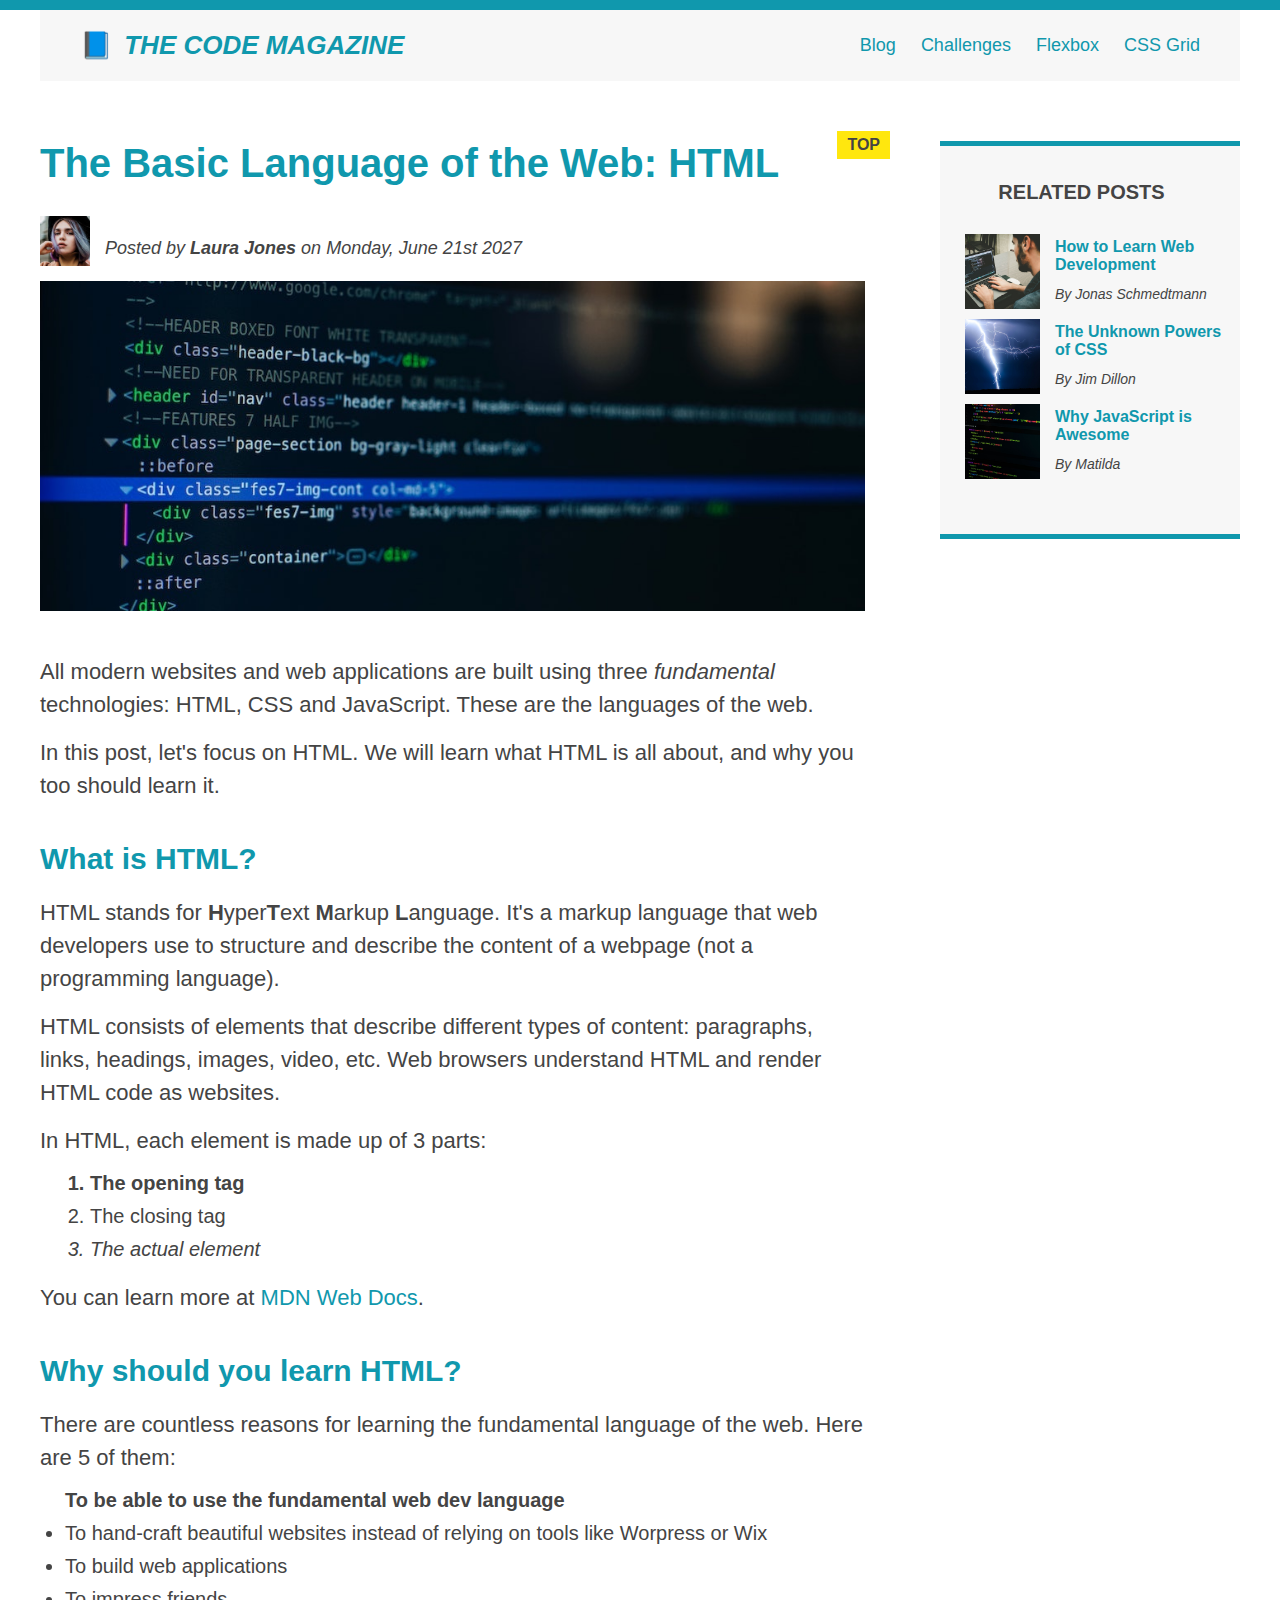
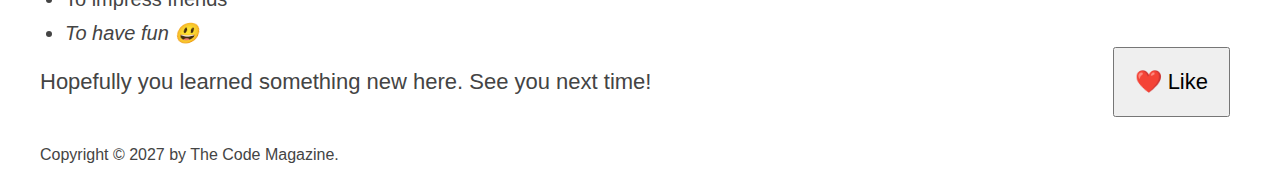
==== starter/04-CSS-Layouts/index.html @ 1882dd5e "upload init files" ====
<!DOCTYPE html>
<html lang="en">
  <head>
    <meta charset="UTF-8" />
    <link href="style.css" rel="stylesheet" />

    <title>The Basic Language of the Web: HTML</title>
  </head>

  <body>
    <!--
    <h1>The Basic Language of the Web: HTML</h1>
    <h2>The Basic Language of the Web: HTML</h2>
    <h3>The Basic Language of the Web: HTML</h3>
    <h4>The Basic Language of the Web: HTML</h4>
    <h5>The Basic Language of the Web: HTML</h5>
    <h6>The Basic Language of the Web: HTML</h6>
    -->

    <div class="container">
      <header class="main-header">
        <h1>📘 The Code Magazine</h1>
        <nav>
          <!-- <strong>This is the navigation</strong> -->
          <a href="blog.html">Blog</a>
          <a href="#">Challenges</a>
          <a href="#">Flexbox</a>
          <a href="css-grid.html">CSS Grid</a>
        </nav>
      </header>
      <div class="row">
        <article>
          <header class="post-header">
            <h2>The Basic Language of the Web: HTML</h2>
            <div class="title-header">
              <img
                src="img/laura-jones.jpg"
                alt="Headshot of Laura Jones"
                height="50"
                width="50"
                class="author-img"
              />

              <p id="author" class="author">
                Posted by <strong>Laura Jones</strong> on Monday, June 21st 2027
              </p>
            </div>
            <img
              src="img/post-img.jpg"
              alt="HTML code on a screen"
              width="50"
              height="20"
              class="post-img"
            />
            <button>❤️ Like</button>
          </header>

          <p>
            All modern websites and web applications are built using three
            <em>fundamental</em>
            technologies: HTML, CSS and JavaScript. These are the languages of
            the web.
          </p>

          <p>
            In this post, let's focus on HTML. We will learn what HTML is all
            about, and why you too should learn it.
          </p>

          <h3>What is HTML?</h3>
          <p>
            HTML stands for <strong>H</strong>yper<strong>T</strong>ext
            <strong>M</strong>arkup <strong>L</strong>anguage. It's a markup
            language that web developers use to structure and describe the
            content of a webpage (not a programming language).
          </p>
          <p>
            HTML consists of elements that describe different types of content:
            paragraphs, links, headings, images, video, etc. Web browsers
            understand HTML and render HTML code as websites.
          </p>
          <p>In HTML, each element is made up of 3 parts:</p>

          <ol>
            <li class="first-li">The opening tag</li>
            <li>The closing tag</li>
            <li>The actual element</li>
          </ol>

          <p>
            You can learn more at
            <a
              href="https://developer.mozilla.org/en-US/docs/Web/HTML"
              target="_blank"
              >MDN Web Docs</a
            >.
          </p>

          <h3>Why should you learn HTML?</h3>

          <p>
            There are countless reasons for learning the fundamental language of
            the web. Here are 5 of them:
          </p>

          <ul>
            <li class="related">
              To be able to use the fundamental web dev language
            </li>
            <li>
              To hand-craft beautiful websites instead of relying on tools like
              Worpress or Wix
            </li>
            <li>To build web applications</li>
            <li>To impress friends</li>
            <li>To have fun 😃</li>
          </ul>

          <p>Hopefully you learned something new here. See you next time!</p>
        </article>

        <aside>
          <h4>Related posts</h4>

          <ul>
            <li class="related">
              <img
                src="img/related-1.jpg"
                alt="Person programming"
                width="75"
                height="75"
              />

              <div class="related-posts">
                <a href="#" class="related-link"
                  >How to Learn Web Development</a
                >
                <p class="related-author">By Jonas Schmedtmann</p>
              </div>
            </li>
            <li class="related">
              <img
                src="img/related-2.jpg"
                alt="Lightning"
                width="75"
                height="75"
              />

              <div class="related-posts">
                <a href="#" class="related-link">The Unknown Powers of CSS</a>
                <p class="related-author">By Jim Dillon</p>
              </div>
            </li>
            <li class="related">
              <img
                src="img/related-3.jpg"
                alt="JavaScript code on a screen"
                width="75"
                height="75"
              />
              <div class="related-posts">
                <a href="#" class="related-link">Why JavaScript is Awesome</a>
                <p class="related-author">By Matilda</p>
              </div>
            </li>
          </ul>
        </aside>
      </div>
      <footer>
        <p id="copyright" class="copyright text">
          Copyright &copy; 2027 by The Code Magazine.
        </p>
      </footer>
    </div>
  </body>
</html>
---- starter/04-CSS-Layouts/style.css ----
* {
  /* border-top: 10px solid #1098ad; */
  margin: 0;
  padding: 0;
  box-sizing: border-box;
}

/* PAGE SECTIONS */
body {
  color: #444;
  font-family: sans-serif;
  border-top: 10px solid #1098ad;
  position: relative;
}

.container {
  width: 1200px;
  /* margin-left: auto;
  margin-right: auto; */
  margin: 0 auto;
}

.main-header {
  background-color: #f7f7f7;
  /* padding: 20px;
  padding-left: 40px;
  padding-right: 40px; */
  padding: 20px 40px;
  margin-bottom: 60px;
  /* height: 80px; */
}

nav {
  font-size: 18px;
  /* text-align: center; */
}

article {
  margin-bottom: 60px;
}

.post-header {
  margin-bottom: 40px;
  /* position: relative; */
}

.author-img {
  /* float: left; */
  margin-bottom: 15px;
}

.author {
  /* float: left; */
  margin-top: 15px;
  margin-left: 15px;
}

aside {
  background-color: #f7f7f7;
  border-top: 5px solid #1098ad;
  border-bottom: 5px solid #1098ad;
  /* padding-top: 50px;
  padding-bottom: 50px; */
  /* padding: 50px 0; */
  /* width: 500px; */
}

/* SMALLER ELEMENTS */
h1,
h2,
h3 {
  color: #1098ad;
}

h1 {
  font-size: 26px;
  text-transform: uppercase;
  font-style: italic;
}

h2 {
  font-size: 40px;
  margin-bottom: 30px;
}

h3 {
  font-size: 30px;
  margin-bottom: 20px;
  margin-top: 40px;
}

h4 {
  font-size: 20px;
  text-transform: uppercase;
  text-align: center;
  margin-bottom: 30px;
}

p {
  font-size: 22px;
  line-height: 1.5;
  margin-bottom: 15px;
}

ul,
ol {
  margin-left: 50px;
  margin-bottom: 20px;
}

li {
  font-size: 20px;
  margin-bottom: 10px;
  /* display: inline; */
}

li:last-child {
  margin-bottom: 0;
}

/* footer p {
  font-size: 16px;
} */

/* article header p {
  font-style: italic;
} */

#author {
  font-style: italic;
  font-size: 18px;
}

#copyright {
  font-size: 16px;
}

.related-author {
  font-size: 18px;
  font-weight: bold;
}

/* ul {
  list-style: none;
} */

.related {
  list-style: none;
  margin-left: 0;
}

/* .first-li {
  font-weight: bold;
} */

li:first-child {
  font-weight: bold;
}

li:last-child {
  font-style: italic;
}

/* li:nth-child() {
  color: red;
} */

/* Misconception: this won't work! */
article p:first-child {
  color: red;
}

/* Styling links */
a:link {
  color: #1098ad;
  text-decoration: none;
}

a:visited {
  /* color: #777; */
  color: #1098ad;
}

a:hover {
  color: orangered;
  font-weight: bold;
  text-decoration: underline orangered;
}

a:active {
  background-color: black;
  font-style: italic;
}
/* LVHA */

.post-img {
  width: 100%;
  height: auto;
}

nav a:link {
  /* background-color: orangered;
  margin: 20px;
  padding: 20px;

  display: block; */

  /* margin-right: 30px;
  margin-top: 10px; */
  display: inline-block;
}

/* nav a:link:last-child {
  margin-right: 0;
} */

button {
  font-size: 22px;
  padding: 20px;
  cursor: pointer;

  position: absolute;
  /* top: 50px;
  left: 50px; */
  bottom: 50px;
  right: 50px;
}

h1::first-letter {
  font-style: normal;
  margin-right: 5px;
}

/* h3 + p::first-line {
  color: red;
} */

h2 {
  /* background-color: orange; */
  position: relative;
}

h2::before {
  content: 'TOP';
  background-color: #ffe70e;
  color: #444;
  font-size: 16px;
  font-weight: bold;
  display: inline-block;
  padding: 5px 10px;
  position: absolute;
  top: -10px;
  right: -25px;
}

/* Resolving conflicts */
/* #copyright {
  color: red;
}

.copyright {
  color: blue;
}

.text {
  color: yellow;
}

footer p {
  color: green !important;
} */

/* nav a:link,
nav p {
  font-size: 18px;
} */

/* float */

/* h1 {
  float: left;
}

nav {
  float: right;
  font-size: 16px;
} */

/* .main-header {
   background-color: red; 
} */

/* .clearfix::after {
  display: block;
  clear: both;
  content: '';
} */

/* aside {
  width: 300px;
  float: right;
  padding: 50px 10px;
  background-color: red;
} */

/* article {
  background-color: greenyellow;
  width: 825px;
  float: left;
} */
/* 
footer {
  clear: both;
  background-color: #ffe70e;
} */

/* flex-box */

.main-header {
  display: flex;
  align-items: center;
  justify-content: space-between;
}

nav {
  display: flex;
}

nav a {
  margin-right: 25px;
}

nav a:last-child {
  margin-right: 0;
}

.title-header {
  display: flex;
  align-items: center;
}

.related {
  display: flex;
}

.related-posts {
  margin-left: 15px;
  display: flex;
  flex-direction: column;
  gap: 10px;
  justify-content: center;
  /* justify-content: space-around; */
}

.related-link:link {
  display: block;
  font-size: 16px;
  font-weight: bold;
  font-style: normal;
  /* margin-bottom: 5px; */
}

.related-author {
  margin-bottom: 0;
  font-weight: normal;
  font-style: italic;
  font-size: 14px;
}

.row {
  display: flex;
  gap: 75px;
  align-items: flex-start;
  /* justify-content: space-between; */
}

aside {
  flex: 0 0 300px;
  padding-top: 35px;
  padding-bottom: 35px;
  padding-right: 17px;
}

article {
  flex: 1;
  margin-bottom: 30px;
}

ul {
  margin-left: 25px;
}
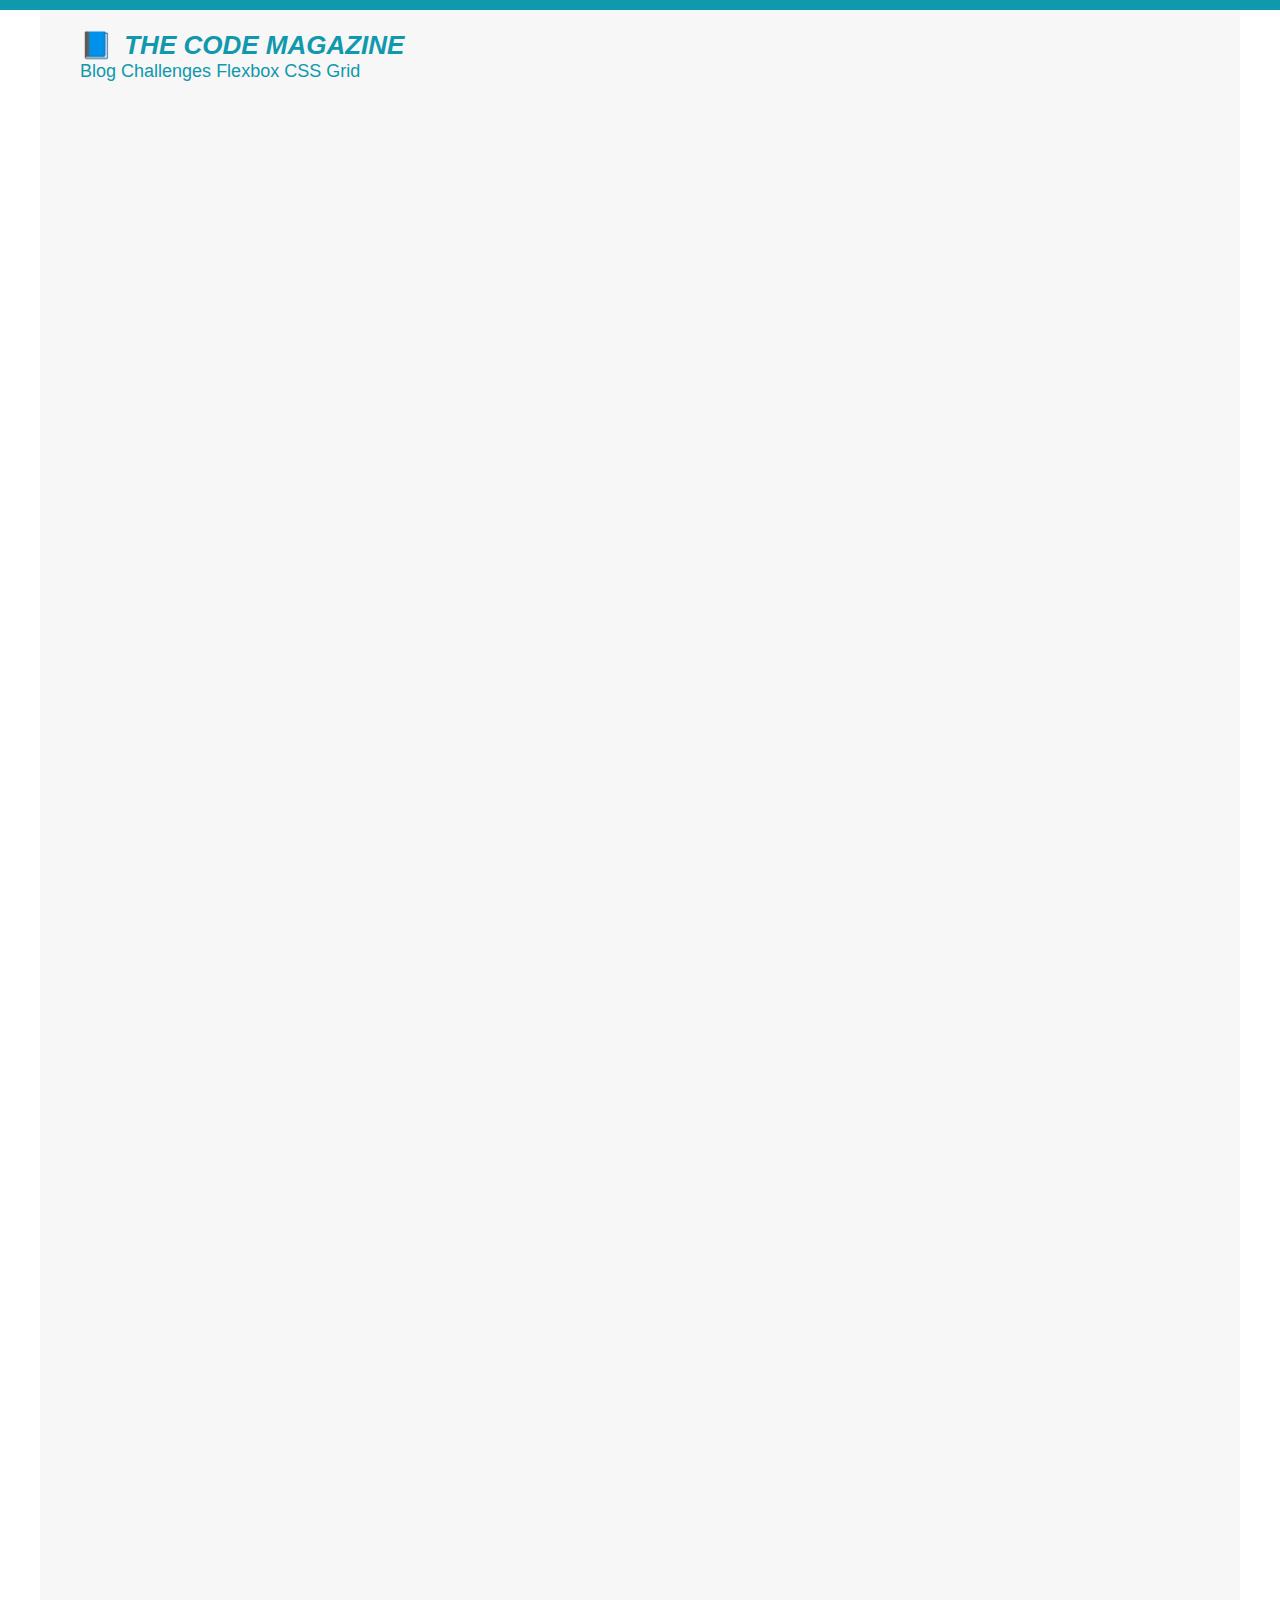
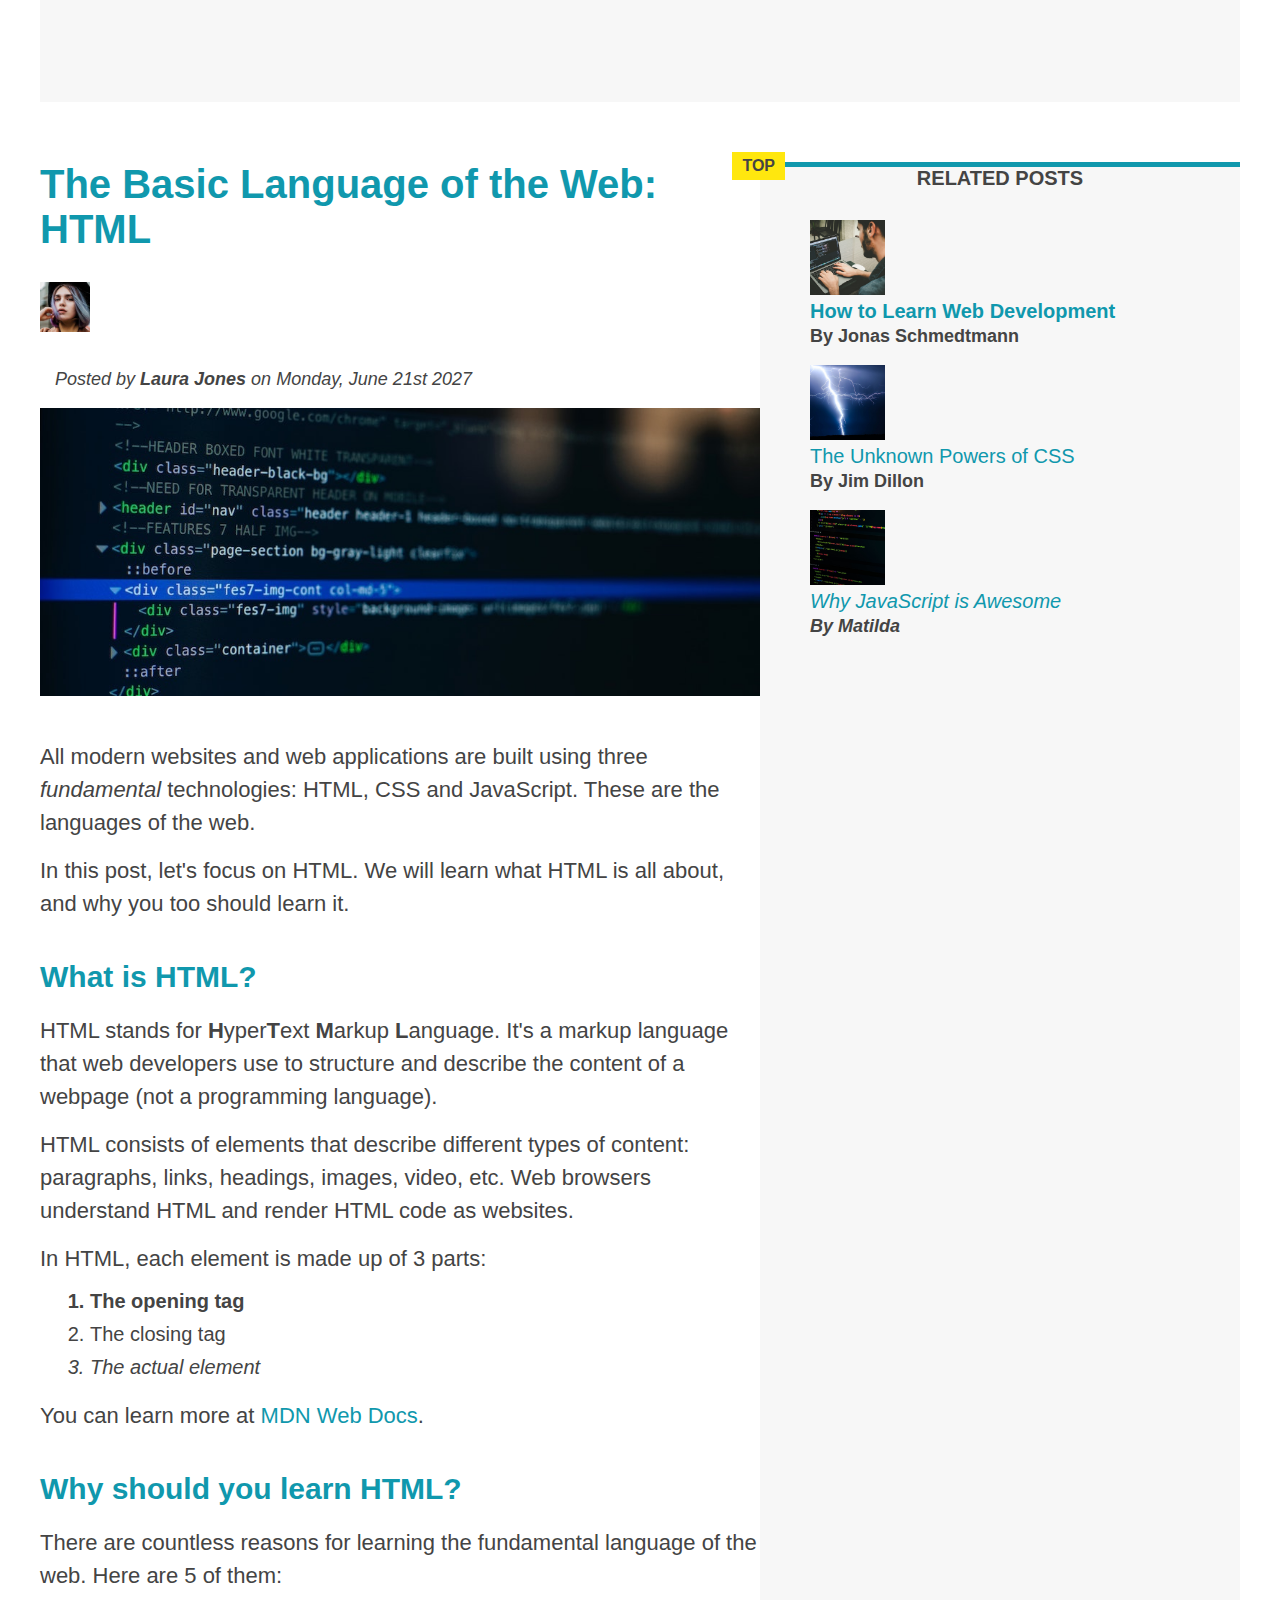
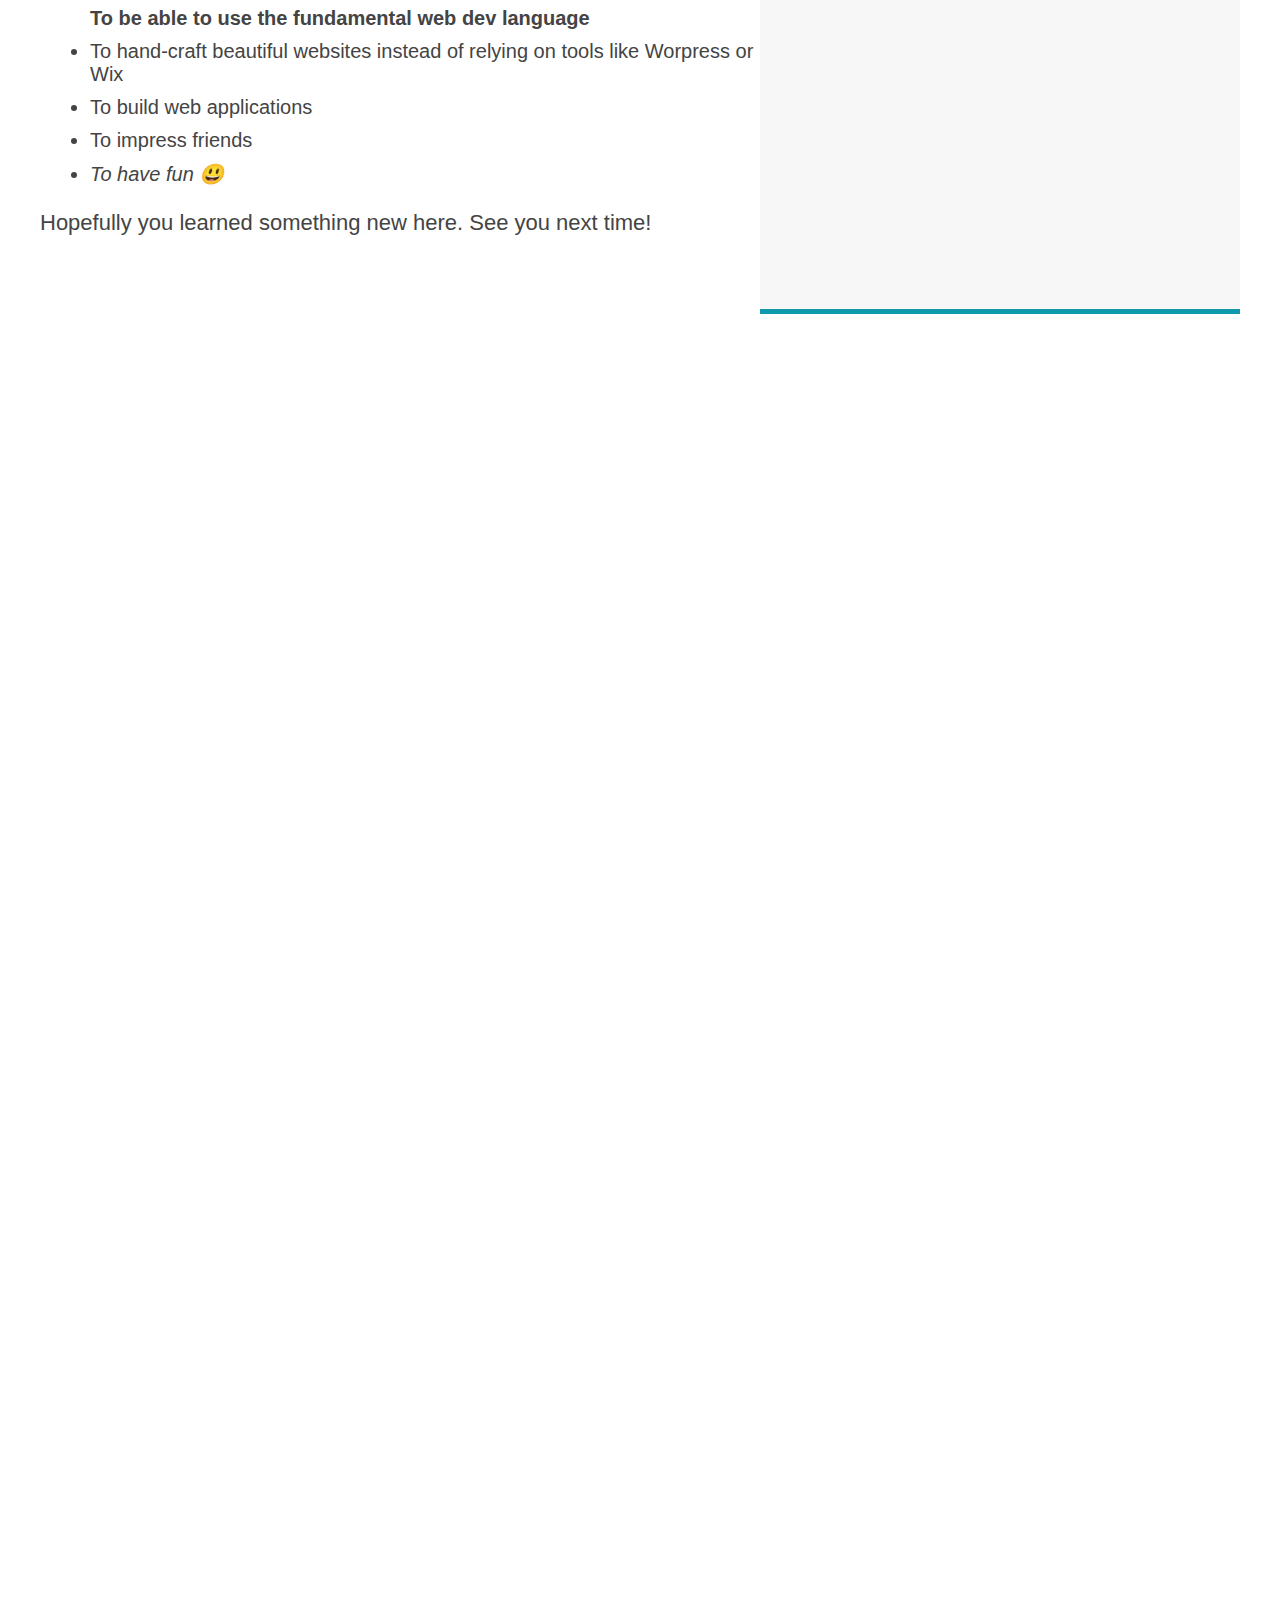
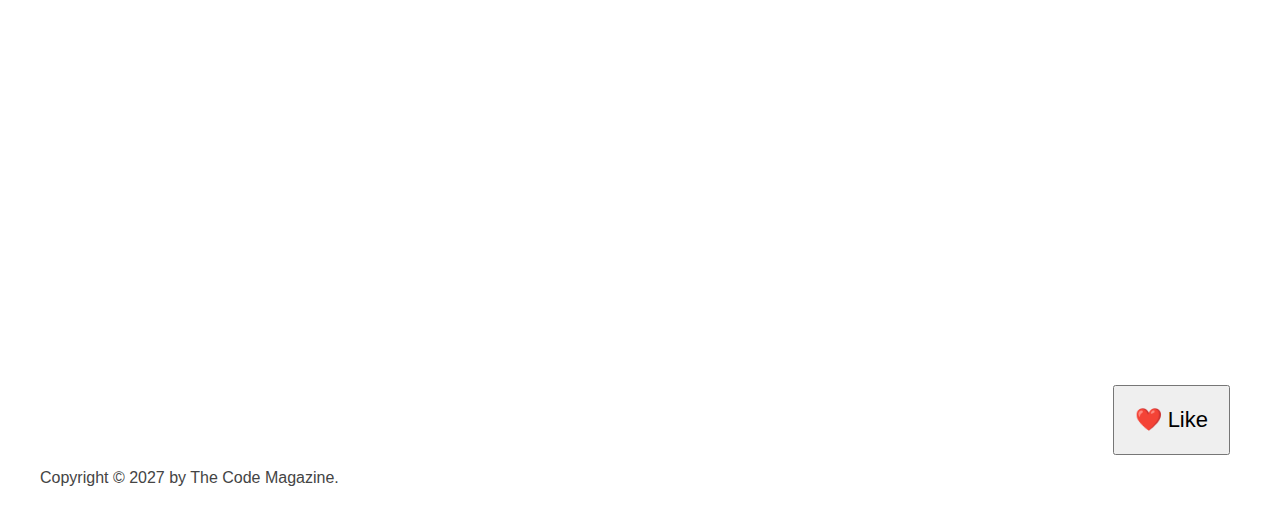
==== commit 3f97fd15: "grid layout" ====
--- a/starter/04-CSS-Layouts/index.html
+++ b/starter/04-CSS-Layouts/index.html
@@ -28,144 +28,142 @@
           <a href="css-grid.html">CSS Grid</a>
         </nav>
       </header>
-      <div class="row">
-        <article>
-          <header class="post-header">
-            <h2>The Basic Language of the Web: HTML</h2>
-            <div class="title-header">
-              <img
-                src="img/laura-jones.jpg"
-                alt="Headshot of Laura Jones"
-                height="50"
-                width="50"
-                class="author-img"
-              />
+      <!-- <div class="row"> -->
+      <article>
+        <header class="post-header">
+          <h2>The Basic Language of the Web: HTML</h2>
+          <div class="title-header">
+            <img
+              src="img/laura-jones.jpg"
+              alt="Headshot of Laura Jones"
+              height="50"
+              width="50"
+              class="author-img"
+            />
 
-              <p id="author" class="author">
-                Posted by <strong>Laura Jones</strong> on Monday, June 21st 2027
-              </p>
+            <p id="author" class="author">
+              Posted by <strong>Laura Jones</strong> on Monday, June 21st 2027
+            </p>
+          </div>
+          <img
+            src="img/post-img.jpg"
+            alt="HTML code on a screen"
+            width="50"
+            height="20"
+            class="post-img"
+          />
+          <button>❤️ Like</button>
+        </header>
+
+        <p>
+          All modern websites and web applications are built using three
+          <em>fundamental</em>
+          technologies: HTML, CSS and JavaScript. These are the languages of the
+          web.
+        </p>
+
+        <p>
+          In this post, let's focus on HTML. We will learn what HTML is all
+          about, and why you too should learn it.
+        </p>
+
+        <h3>What is HTML?</h3>
+        <p>
+          HTML stands for <strong>H</strong>yper<strong>T</strong>ext
+          <strong>M</strong>arkup <strong>L</strong>anguage. It's a markup
+          language that web developers use to structure and describe the content
+          of a webpage (not a programming language).
+        </p>
+        <p>
+          HTML consists of elements that describe different types of content:
+          paragraphs, links, headings, images, video, etc. Web browsers
+          understand HTML and render HTML code as websites.
+        </p>
+        <p>In HTML, each element is made up of 3 parts:</p>
+
+        <ol>
+          <li class="first-li">The opening tag</li>
+          <li>The closing tag</li>
+          <li>The actual element</li>
+        </ol>
+
+        <p>
+          You can learn more at
+          <a
+            href="https://developer.mozilla.org/en-US/docs/Web/HTML"
+            target="_blank"
+            >MDN Web Docs</a
+          >.
+        </p>
+
+        <h3>Why should you learn HTML?</h3>
+
+        <p>
+          There are countless reasons for learning the fundamental language of
+          the web. Here are 5 of them:
+        </p>
+
+        <ul>
+          <li class="related">
+            To be able to use the fundamental web dev language
+          </li>
+          <li>
+            To hand-craft beautiful websites instead of relying on tools like
+            Worpress or Wix
+          </li>
+          <li>To build web applications</li>
+          <li>To impress friends</li>
+          <li>To have fun 😃</li>
+        </ul>
+
+        <p>Hopefully you learned something new here. See you next time!</p>
+      </article>
+
+      <aside>
+        <h4>Related posts</h4>
+
+        <ul>
+          <li class="related">
+            <img
+              src="img/related-1.jpg"
+              alt="Person programming"
+              width="75"
+              height="75"
+            />
+
+            <div class="related-posts">
+              <a href="#" class="related-link">How to Learn Web Development</a>
+              <p class="related-author">By Jonas Schmedtmann</p>
             </div>
+          </li>
+          <li class="related">
             <img
-              src="img/post-img.jpg"
-              alt="HTML code on a screen"
-              width="50"
-              height="20"
-              class="post-img"
+              src="img/related-2.jpg"
+              alt="Lightning"
+              width="75"
+              height="75"
             />
-            <button>❤️ Like</button>
-          </header>
 
-          <p>
-            All modern websites and web applications are built using three
-            <em>fundamental</em>
-            technologies: HTML, CSS and JavaScript. These are the languages of
-            the web.
-          </p>
-
-          <p>
-            In this post, let's focus on HTML. We will learn what HTML is all
-            about, and why you too should learn it.
-          </p>
-
-          <h3>What is HTML?</h3>
-          <p>
-            HTML stands for <strong>H</strong>yper<strong>T</strong>ext
-            <strong>M</strong>arkup <strong>L</strong>anguage. It's a markup
-            language that web developers use to structure and describe the
-            content of a webpage (not a programming language).
-          </p>
-          <p>
-            HTML consists of elements that describe different types of content:
-            paragraphs, links, headings, images, video, etc. Web browsers
-            understand HTML and render HTML code as websites.
-          </p>
-          <p>In HTML, each element is made up of 3 parts:</p>
-
-          <ol>
-            <li class="first-li">The opening tag</li>
-            <li>The closing tag</li>
-            <li>The actual element</li>
-          </ol>
-
-          <p>
-            You can learn more at
-            <a
-              href="https://developer.mozilla.org/en-US/docs/Web/HTML"
-              target="_blank"
-              >MDN Web Docs</a
-            >.
-          </p>
-
-          <h3>Why should you learn HTML?</h3>
-
-          <p>
-            There are countless reasons for learning the fundamental language of
-            the web. Here are 5 of them:
-          </p>
-
-          <ul>
-            <li class="related">
-              To be able to use the fundamental web dev language
-            </li>
-            <li>
-              To hand-craft beautiful websites instead of relying on tools like
-              Worpress or Wix
-            </li>
-            <li>To build web applications</li>
-            <li>To impress friends</li>
-            <li>To have fun 😃</li>
-          </ul>
-
-          <p>Hopefully you learned something new here. See you next time!</p>
-        </article>
-
-        <aside>
-          <h4>Related posts</h4>
-
-          <ul>
-            <li class="related">
-              <img
-                src="img/related-1.jpg"
-                alt="Person programming"
-                width="75"
-                height="75"
-              />
-
-              <div class="related-posts">
-                <a href="#" class="related-link"
-                  >How to Learn Web Development</a
-                >
-                <p class="related-author">By Jonas Schmedtmann</p>
-              </div>
-            </li>
-            <li class="related">
-              <img
-                src="img/related-2.jpg"
-                alt="Lightning"
-                width="75"
-                height="75"
-              />
-
-              <div class="related-posts">
-                <a href="#" class="related-link">The Unknown Powers of CSS</a>
-                <p class="related-author">By Jim Dillon</p>
-              </div>
-            </li>
-            <li class="related">
-              <img
-                src="img/related-3.jpg"
-                alt="JavaScript code on a screen"
-                width="75"
-                height="75"
-              />
-              <div class="related-posts">
-                <a href="#" class="related-link">Why JavaScript is Awesome</a>
-                <p class="related-author">By Matilda</p>
-              </div>
-            </li>
-          </ul>
-        </aside>
-      </div>
+            <div class="related-posts">
+              <a href="#" class="related-link">The Unknown Powers of CSS</a>
+              <p class="related-author">By Jim Dillon</p>
+            </div>
+          </li>
+          <li class="related">
+            <img
+              src="img/related-3.jpg"
+              alt="JavaScript code on a screen"
+              width="75"
+              height="75"
+            />
+            <div class="related-posts">
+              <a href="#" class="related-link">Why JavaScript is Awesome</a>
+              <p class="related-author">By Matilda</p>
+            </div>
+          </li>
+        </ul>
+      </aside>
+      <!-- </div> -->
       <footer>
         <p id="copyright" class="copyright text">
           Copyright &copy; 2027 by The Code Magazine.
--- a/starter/04-CSS-Layouts/style.css
+++ b/starter/04-CSS-Layouts/style.css
@@ -316,6 +316,7 @@
 
 /* flex-box */
 
+/* 
 .main-header {
   display: flex;
   align-items: center;
@@ -349,7 +350,7 @@
   flex-direction: column;
   gap: 10px;
   justify-content: center;
-  /* justify-content: space-around; */
+   justify-content: space-around;
 }
 
 .related-link:link {
@@ -357,7 +358,7 @@
   font-size: 16px;
   font-weight: bold;
   font-style: normal;
-  /* margin-bottom: 5px; */
+  margin-bottom: 5px; 
 }
 
 .related-author {
@@ -371,7 +372,7 @@
   display: flex;
   gap: 75px;
   align-items: flex-start;
-  /* justify-content: space-between; */
+   justify-content: space-between; 
 }
 
 aside {
@@ -388,4 +389,32 @@
 
 ul {
   margin-left: 25px;
-}
+} */
+
+/* GRID */
+
+.container {
+  display: grid;
+  grid-template-columns: repeat(5, 1fr);
+  grid-template-rows: repeat(3, 1fr);
+}
+
+.main-header {
+  grid-column: 1 / -1;
+  grid-row: 1;
+}
+
+article {
+  grid-column: 1 / 4;
+  grid-row: 2;
+}
+
+aside {
+  grid-column: 4 / 6;
+  grid-row: 2;
+}
+
+footer {
+  grid-column: 1 / -1;
+  grid-row: -1;
+}
